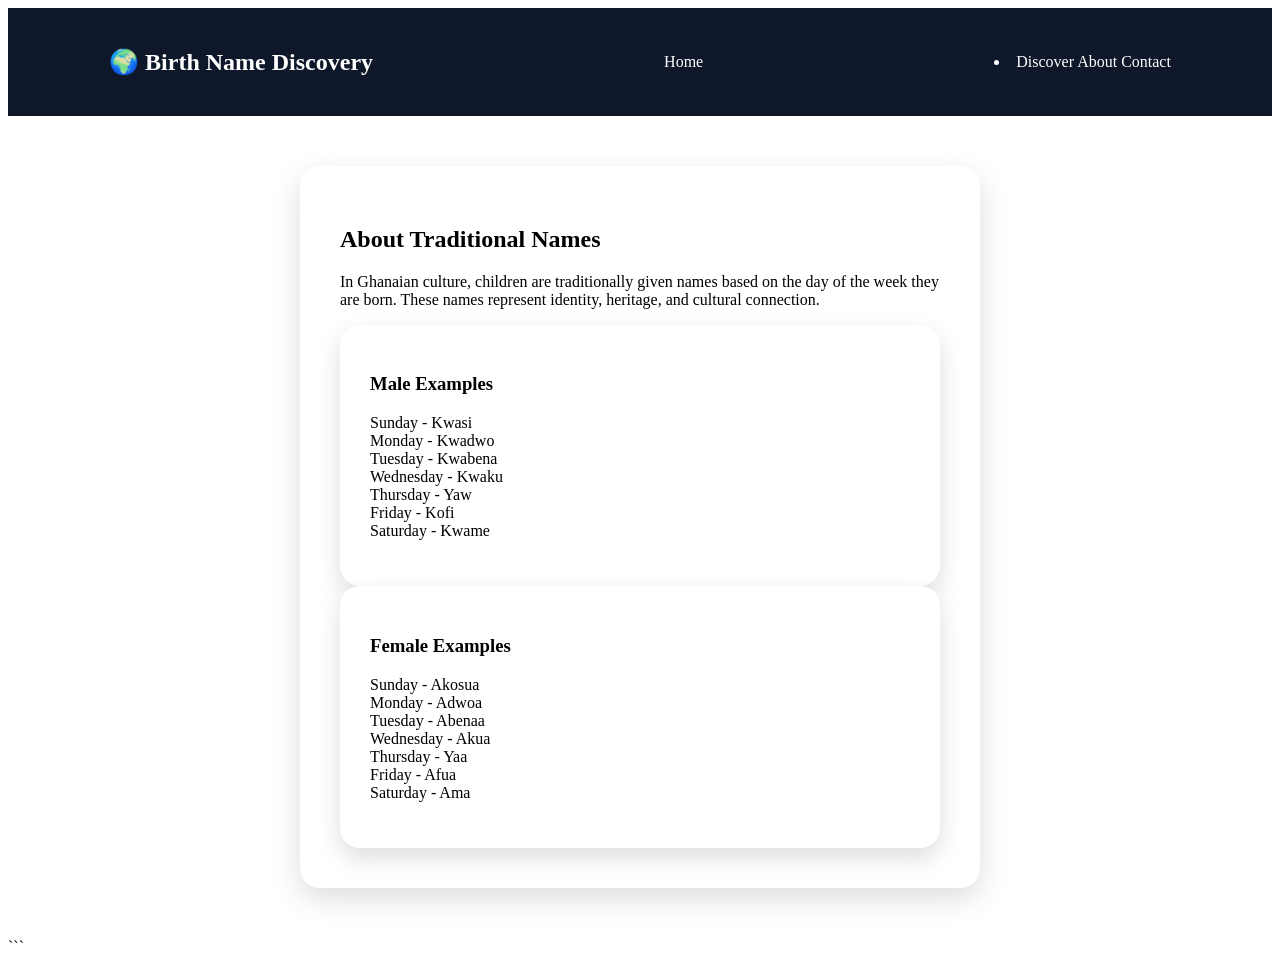
==== about.html @ dcc8e46e "Changed entire cascading style sheet" ====
<!DOCTYPE html>
<html lang="en">

<head>

<meta charset="UTF-8">
<meta name="viewport" content="width=device-width, initial-scale=1.0">

<title>About</title>

<link rel="stylesheet" href="styles.css">

</head>


<body>


<header>

<nav>

<h2>🌍 Birth Name Discovery</h2>



<a href="index.html">Home</a>
<li><a href="generator.html">Discover</a>
<a href="about.html">About</a>
<a href="contact.html">Contact</a>



</nav>

</header>



<section class="about">

<h1>
About Traditional Names
</h1>


<p>
In Ghanaian culture, children are traditionally given names based
on the day of the week they are born. These names represent identity,
heritage, and cultural connection.
</p>


<div class="card">

<h3>
Male Examples
</h3>

<p>
Sunday - Kwasi<br>
Monday - Kwadwo<br>
Tuesday - Kwabena<br>
Wednesday - Kwaku<br>
Thursday - Yaw<br>
Friday - Kofi<br>
Saturday - Kwame
</p>

</div>



<div class="card">

<h3>
Female Examples
</h3>

<p>
Sunday - Akosua<br>
Monday - Adwoa<br>
Tuesday - Abenaa<br>
Wednesday - Akua<br>
Thursday - Yaa<br>
Friday - Afua<br>
Saturday - Ama
</p>


</div>


</section>


</body>
</html>
```
---- styles.css ----
nav{
    background:#0f172a;
    padding:20px 8%;
    display:flex;
    justify-content:space-between;
    align-items:center;
    color:white;
}


nav ul{
    display:flex;
    gap:25px;
    list-style:none;
}


nav a{
    color:white;
    text-decoration:none;
}


.hero{
    height:80vh;
    background:
    linear-gradient(
    rgba(0,0,0,.5),
    rgba(0,0,0,.5)
    ),
    url("https://images.unsplash.com/photo-1523805009345-7448845a9e53")
    center/cover;

    display:flex;
    align-items:center;
    justify-content:center;
    text-align:center;
    color:white;
}


.hero h1{
    font-size:55px;
}


.hero p{
    font-size:20px;
    margin:20px;
}


.btn{
    background:#22c55e;
    color:white;
    padding:15px 35px;
    border-radius:30px;
    text-decoration:none;
}


.features{
    display:flex;
    gap:30px;
    padding:50px;
}


.card{
    background:white;
    padding:30px;
    border-radius:20px;
    box-shadow:0 10px 25px #ddd;
    flex:1;
}


.generator-box,
.about,
.contact{
    max-width:600px;
    margin:50px auto;
    background:white;
    padding:40px;
    border-radius:20px;
    box-shadow:0 10px 30px #ddd;
}


.generator-box input,
.contact input,
.contact textarea{
    width:100%;
    padding:15px;
    margin:10px 0;
    border-radius:10px;
    border:1px solid #ccc;
}


textarea{
    height:120px;
}


button{
    width:100%;
    padding:15px;
    background:#2563eb;
    color:white;
    border:none;
    border-radius:10px;
    cursor:pointer;
}


footer{
    text-align:center;
    padding:20px;
}
```
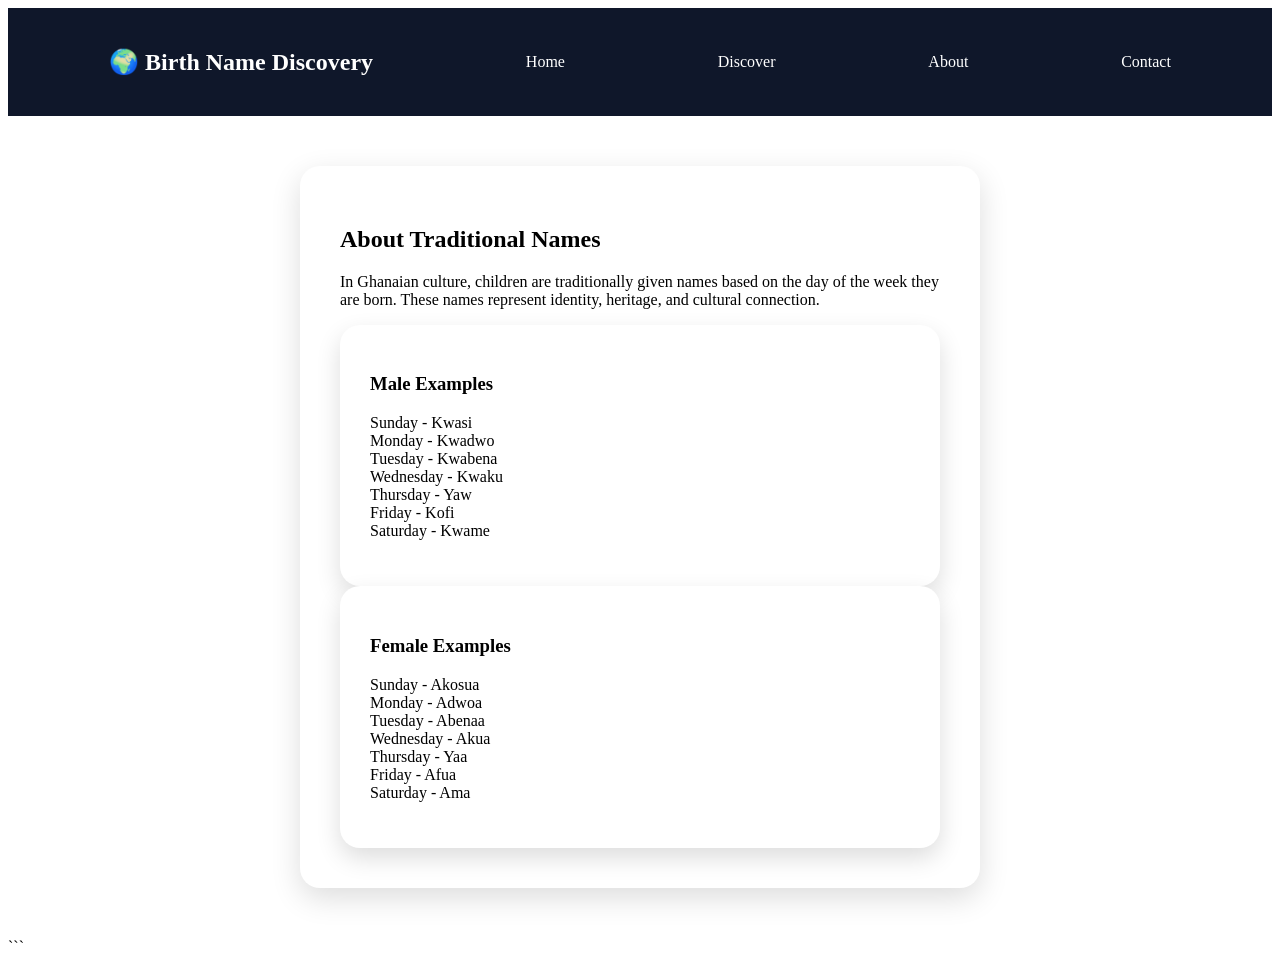
==== commit 3134f513: "added an emoji" ====
--- a/about.html
+++ b/about.html
@@ -26,7 +26,7 @@
 
 
 <a href="index.html">Home</a>
-<li><a href="generator.html">Discover</a>
+<a href="generator.html">Discover</a>
 <a href="about.html">About</a>
 <a href="contact.html">Contact</a>
 
